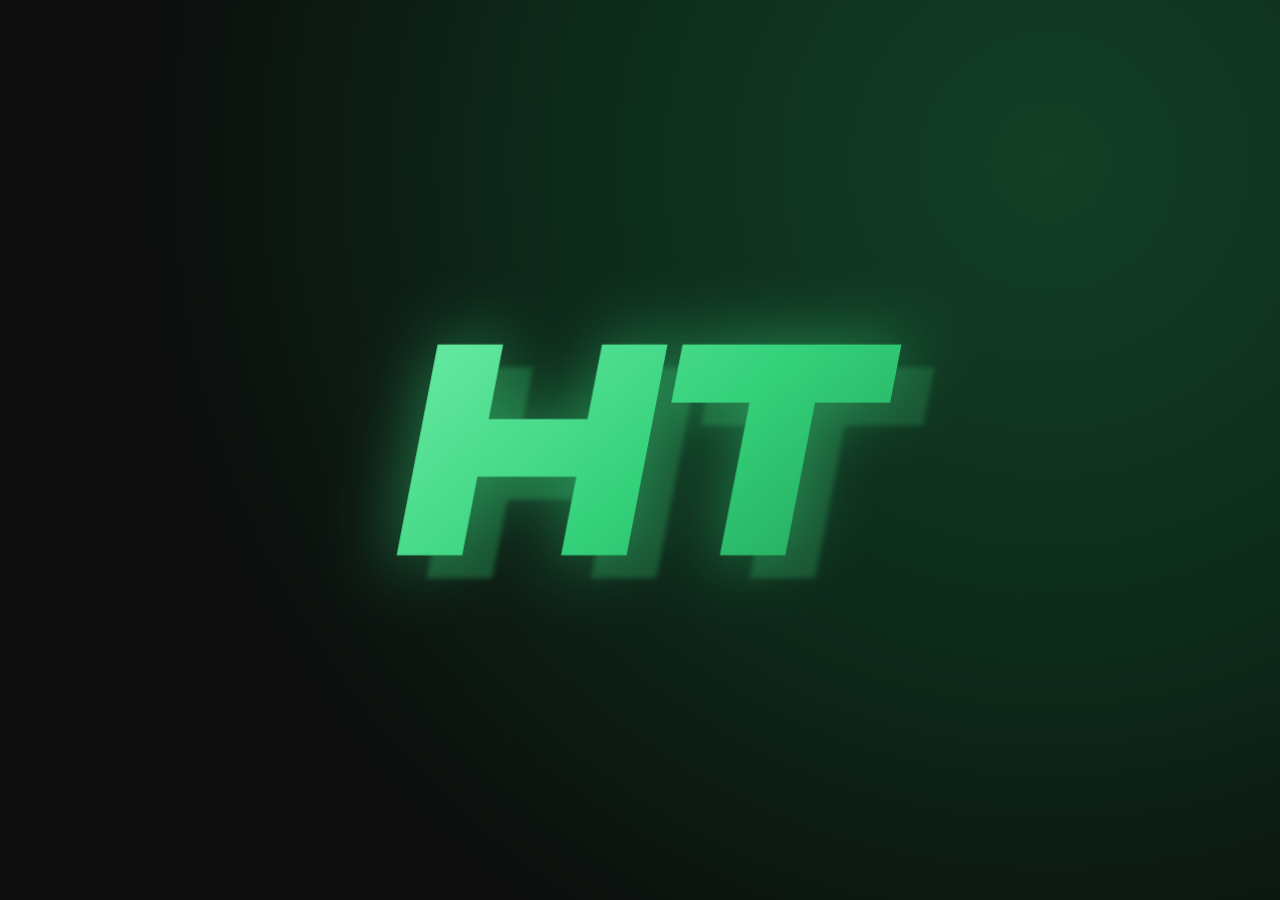
==== icons/icon-source.html @ f5429259 "Icon: HT-Monogramm statt Haken-Kreis Nutzer fand Haken-im-Kreis designtechnisch zu schwach (generisc" ====
<!--
  Quelle fuer icon-192.png / icon-512.png.
  Regenerieren: in einem Browser oeffnen, Viewport auf 512x512 (dann 192x192)
  setzen, Screenshot des Viewports nehmen, als icons/icon-<size>.png speichern.
  Danach CACHE-Version in sw.js bumpen.
-->
<!DOCTYPE html>
<html>
<head>
<meta charset="utf-8">
<style>
@import url('https://fonts.googleapis.com/css2?family=Unbounded:wght@800&display=swap');
* { margin: 0; padding: 0; box-sizing: border-box; }
html, body { width: 100%; height: 100%; overflow: hidden; }
.icon {
  position: relative;
  width: 100vw; height: 100vh;
  background: radial-gradient(circle at 82% 18%,
    #123f26 0%, #0d2c1b 36%, #0C0D0C 72%, #0C0D0C 100%);
}
.txt {
  position: absolute;
  top: 50%; left: 50%;
  font-family: 'Unbounded', sans-serif;
  font-weight: 800;
  font-size: 31.25vmin;
  letter-spacing: -0.03em;
  line-height: 1;
  white-space: nowrap;
}
.ghost {
  transform: translate(-50%, -50%) translate(3.3203vmin, 2.5391vmin) skewX(-11deg);
  color: #1c5c37;
  filter: blur(0.293vmin);
  opacity: 0.8;
}
.front {
  transform: translate(-50%, -50%) skewX(-11deg);
  background: linear-gradient(135deg, #6BEBA6 0%, #34D17A 55%, #22A65B 100%);
  -webkit-background-clip: text;
  background-clip: text;
  color: transparent;
  filter: drop-shadow(0 0 3.90625vmin rgba(52, 209, 122, 0.55));
}
</style>
</head>
<body>
<div class="icon">
  <span class="txt ghost">HT</span>
  <span class="txt front">HT</span>
</div>
</body>
</html>
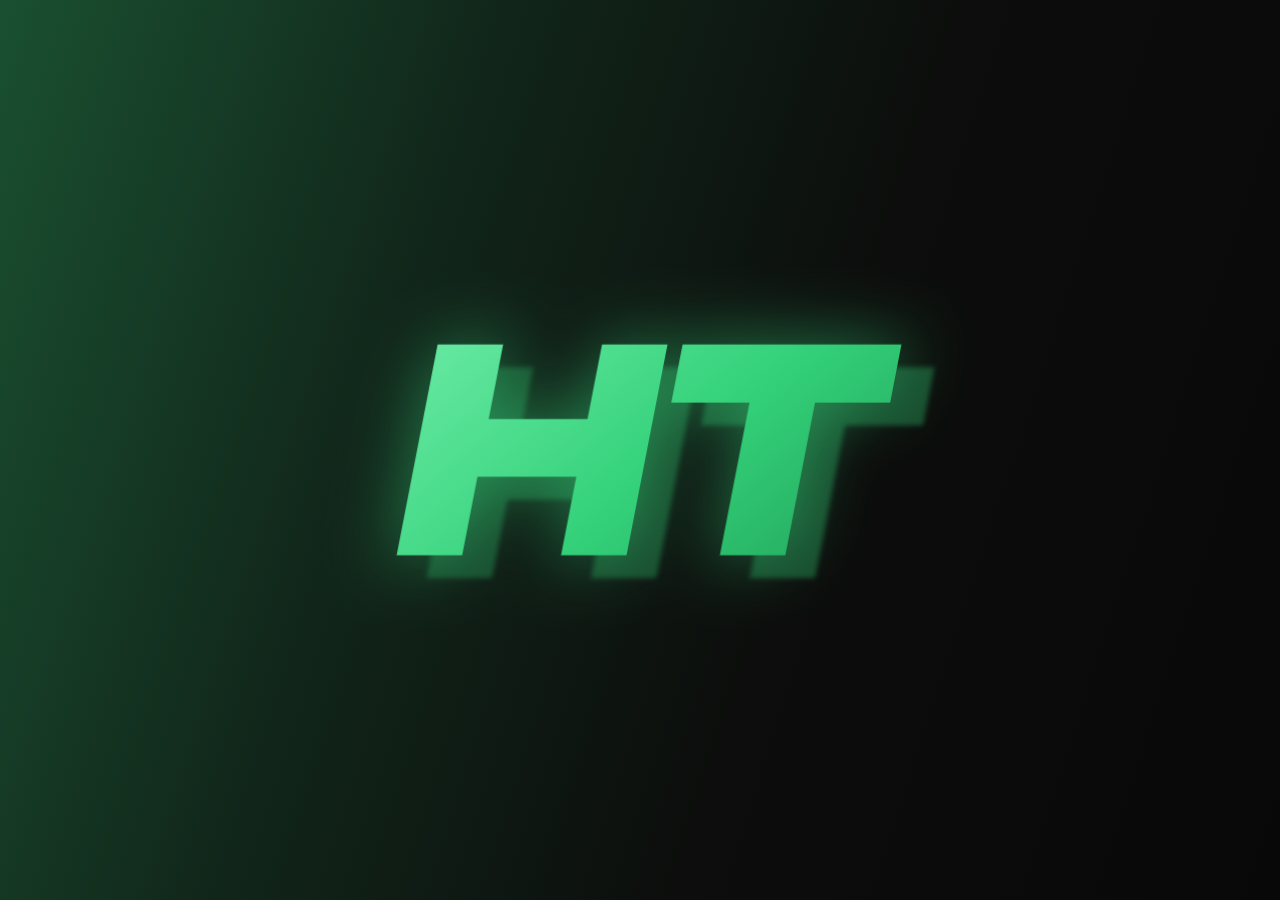
==== commit 01258cbb: "Doppel-Tap-Zoom fix, Kalender-Heute-Sprung, Flame-Streak-Badge, Quick-Add, Stats-Erweiterung, Perf, " ====
--- a/icons/icon-source.html
+++ b/icons/icon-source.html
@@ -15,8 +15,10 @@
 .icon {
   position: relative;
   width: 100vw; height: 100vh;
-  background: radial-gradient(circle at 82% 18%,
-    #123f26 0%, #0d2c1b 36%, #0C0D0C 72%, #0C0D0C 100%);
+  /* Gleiche Richtung + Farbformel wie App-Hintergrund (style.css body::before):
+     color-mix(accent 34%/13%, paper) auf linear-gradient(108deg, ...). */
+  background: linear-gradient(108deg,
+    #1A5031 0%, #11261A 32%, #0C0D0C 62%, #070807 100%);
 }
 .txt {
   position: absolute;
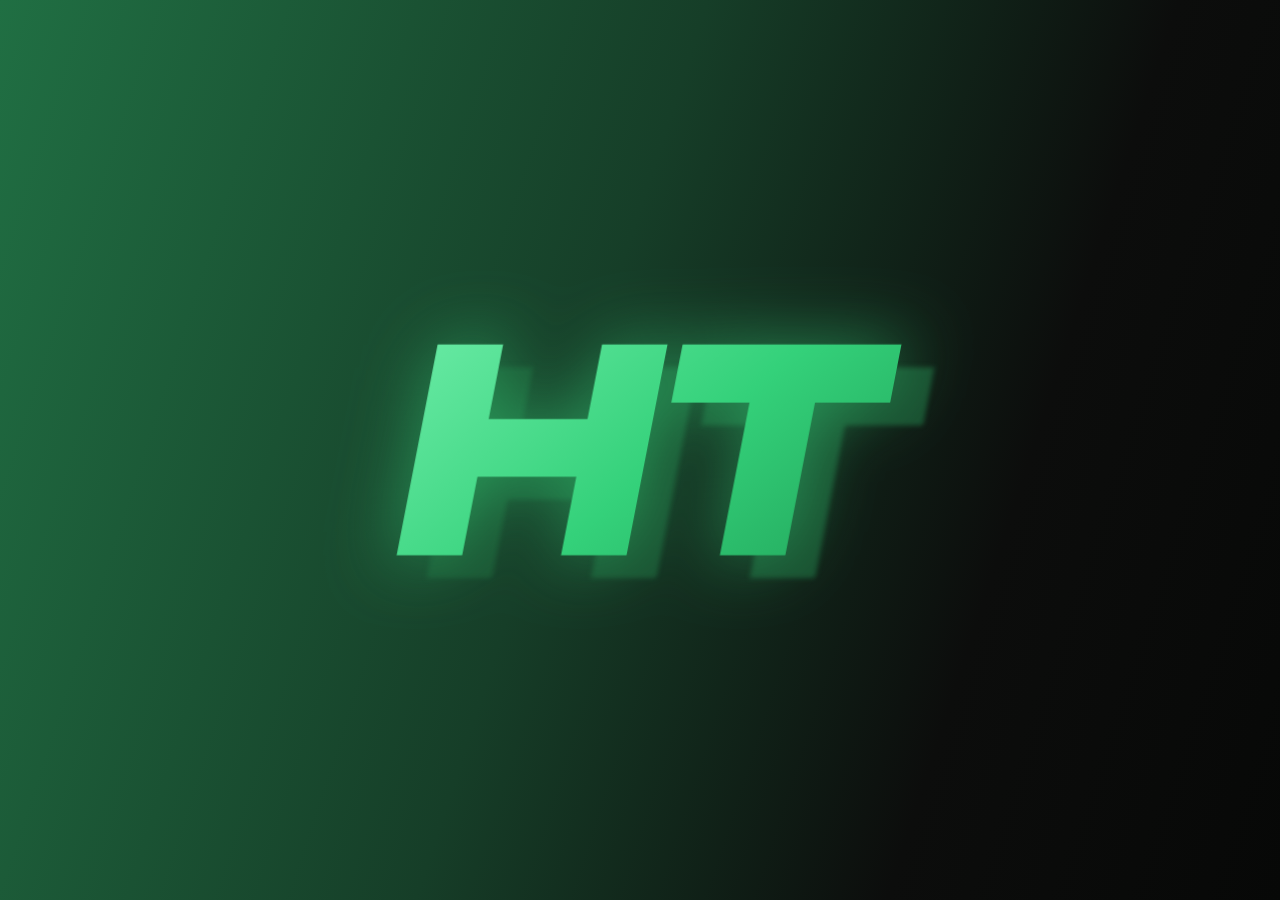
==== commit 2356d6ed: "Icon: kräftigeres/weiter reichendes Grün im Verlauf App-Hintergrund-Formel war für die Icon-Größe zu" ====
--- a/icons/icon-source.html
+++ b/icons/icon-source.html
@@ -15,10 +15,10 @@
 .icon {
   position: relative;
   width: 100vw; height: 100vh;
-  /* Gleiche Richtung + Farbformel wie App-Hintergrund (style.css body::before):
-     color-mix(accent 34%/13%, paper) auf linear-gradient(108deg, ...). */
+  /* Gleiche Richtung wie App-Hintergrund (108deg), aber kräftigerer/weiter reichender
+     Grün-Anteil als die App-Wash — Icon ist klein, braucht mehr Farbe zum Erkennen. */
   background: linear-gradient(108deg,
-    #1A5031 0%, #11261A 32%, #0C0D0C 62%, #070807 100%);
+    #206F43 0%, #163E28 45%, #0C0D0C 75%, #070807 100%);
 }
 .txt {
   position: absolute;
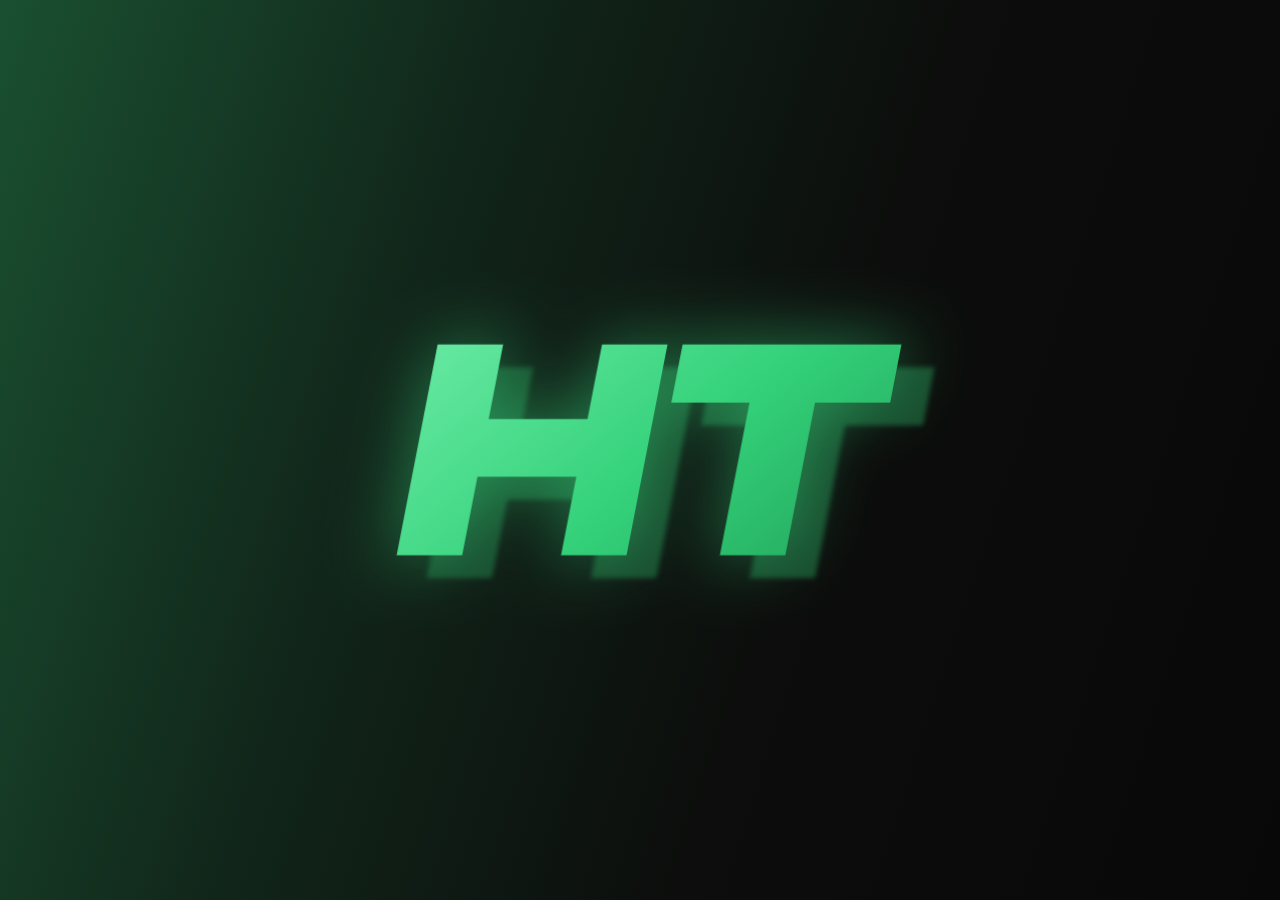
==== commit 5fcd4c76: "Icon-Verlauf zurueck auf exakte App-Hintergrund-Formel Boost aus letztem Commit war zu viel des Gute" ====
--- a/icons/icon-source.html
+++ b/icons/icon-source.html
@@ -15,10 +15,10 @@
 .icon {
   position: relative;
   width: 100vw; height: 100vh;
-  /* Gleiche Richtung wie App-Hintergrund (108deg), aber kräftigerer/weiter reichender
-     Grün-Anteil als die App-Wash — Icon ist klein, braucht mehr Farbe zum Erkennen. */
+  /* 1:1 gleiche Richtung + Farbformel wie App-Hintergrund (style.css body::before):
+     color-mix(accent 34%/13%, paper) auf linear-gradient(108deg, ...). */
   background: linear-gradient(108deg,
-    #206F43 0%, #163E28 45%, #0C0D0C 75%, #070807 100%);
+    #1A5031 0%, #11261A 32%, #0C0D0C 62%, #070807 100%);
 }
 .txt {
   position: absolute;
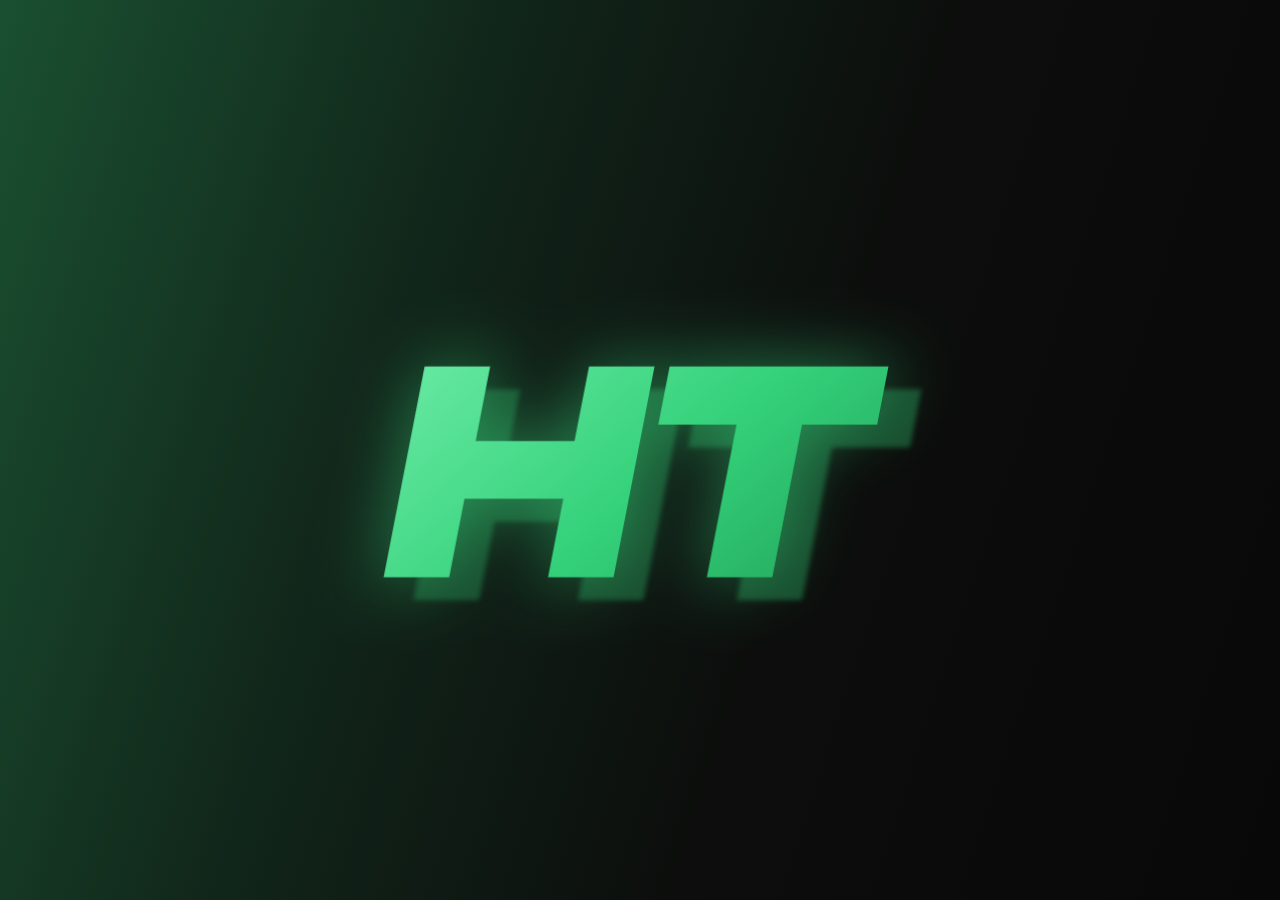
==== commit ecd45931: "Icon-Logo pixelgenau zentriert top:50%/left:50% allein zentrierte die Line-Box, nicht die tatsaechli" ====
--- a/icons/icon-source.html
+++ b/icons/icon-source.html
@@ -22,7 +22,10 @@
 }
 .txt {
   position: absolute;
-  top: 50%; left: 50%;
+  /* Reine top:50%/left:50%-Zentrierung sitzt wegen Canvas/CSS-Baseline-Metriken bei
+     Versalien ohne Unterlängen (kein g/j/y) systematisch zu hoch + leicht zu weit
+     rechts (pixelgenau gemessen: 512px-Referenz ~12.5px hoch, ~7.5px rechts). Korrigiert. */
+  top: calc(50% + 2.44vmin); left: calc(50% - 1.46vmin);
   font-family: 'Unbounded', sans-serif;
   font-weight: 800;
   font-size: 31.25vmin;
